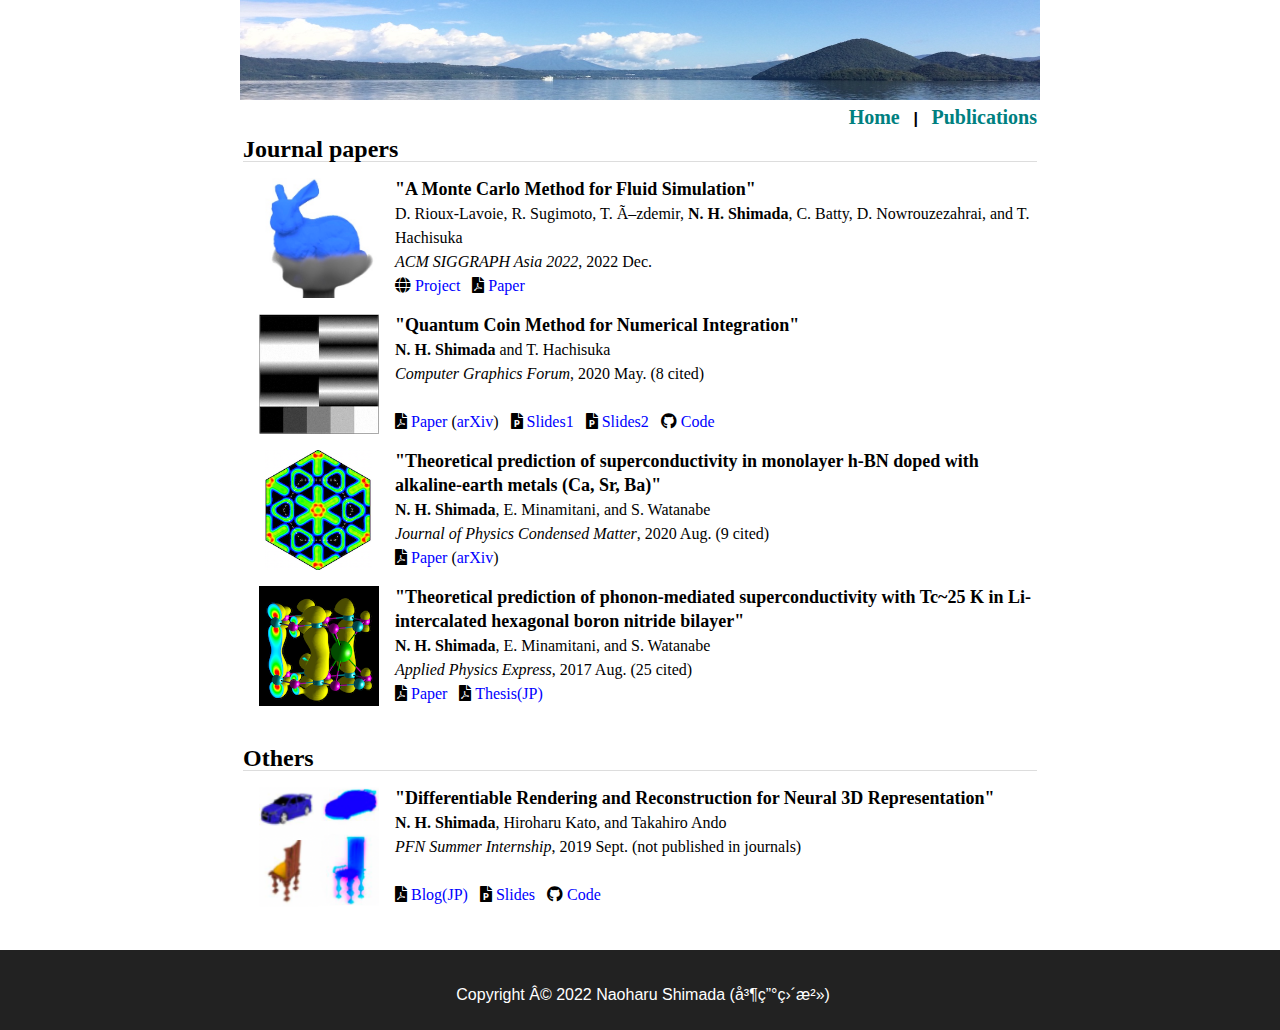
==== Publications.html @ 54b5c889 "Update Publications.html" ====
<!doctype html>
<html lang="en">
    <head>
        <meta name="viewport" content="width=840,charset=UTF-8">
        <meta meta name="description" content="I am a Ph.D. student of the Computer Graphics Lab. at University of Waterloo in Canada. My main research interests focus on developing progressive methods for CG." />
        <title>N.H.Shimada's HP - Publications</title>
            
        <link rel="stylesheet" href="style.css">
        <link rel="stylesheet" href="header_footer.css">
        <script type="js" src="javascript.js"></script>
<!--        <script src="./fontawesome-free-5.13.0/js/all.js"></script>-->
        <link rel="stylesheet" href="https://use.fontawesome.com/releases/v5.6.3/css/all.css">
    </head>

    <body>
        <div class="wrapper">
        <div align="center">
            <img src="img/top3.jpeg" width="800" height="100" alt="welcome">
        </div>
        
        <!--------------------------- header --------------------------->
        <header>
            <table width="800" border="0" align="center">
                <tr><td>
                    <td align="right">
                        <b>
                        <h_top>  <a href="index.html" style="color:teal;">Home</a> </h_top> &nbsp;
                        | &nbsp;
                        <h_top>  <a href="Publications.html" style="color:teal;">Publications</a> </h_top>
                        </b>
                    </td>
                </td></tr>
            </table>
        </header>
        <!------------------------------------------------------------->
        
        <!---------------------------- Main ---------------------------->
        <table width="800" border="0" align="center" bgcolor="white">
            <tr><td>
                
                <h1>Journal papers</h1>

                <dl2 class="pub-items">
                    <pdt> <img src="img/MCFluids-3.jpg" alt="Paper" width="120" height="120"> </pdt>
                    <pub_title> <b>"A Monte Carlo Method for Fluid Simulation" </b></pub_title> <br>
                    <pub_item> D. Rioux-Lavoie, R. Sugimoto, T. Özdemir, <b>N. H. Shimada</b>, C. Batty, D. Nowrouzezahrai, and T. Hachisuka <br>
                    <i>ACM SIGGRAPH Asia 2022</i>, 2022 Dec. <br>
                    <!-- <i class="fas fa-file-pdf"></i>
                    <a href="./Data/mcfluids.pdf" target="_blank" rel="noopener">Paper</a> &nbsp; -->
                    <i class="fas fa-globe"></i>
                    <a href="https://riouxld21.github.io/research/publication/2022-mcfluid/" target="_blank" rel="noopener">Project</a> &nbsp;
                    <i class="fas fa-file-pdf"></i>
                    <a href="https://riouxld21.github.io/research/publication/MCFluid.pdf" target="_blank" rel="noopener">Paper</a>
                </dl2> 
                
                <dl2 class="pub-items">
                    <pdt> <img src="img/QCoin 2.png" alt="Paper" width="120" height="120"> </pdt>
                    <pub_title> <b>"Quantum Coin Method for Numerical Integration" </b></pub_title> <br>
                    <pub_item> <b>N. H. Shimada</b> and T. Hachisuka <br>
                    <i>Computer Graphics Forum</i>, 2020 May. (8 cited)<br><br>
                    <i class="fas fa-file-pdf"></i> 
                    <a href="https://onlinelibrary.wiley.com/doi/abs/10.1111/cgf.14015" target="_blank" rel="noopener">Paper</a>
                    (<a href="https://arxiv.org/abs/1910.00263" target="_blank" rel="noopener">arXiv</a>) &nbsp;
                    <i class="fas fa-file-powerpoint"></i>
                    <a href="./Data/Slides.pdf" target="_blank" rel="noopener">Slides1</a> &nbsp;
                    <i class="fas fa-file-powerpoint"></i>
                    <a href="https://cs.uwaterloo.ca/~thachisu/qcoin_talk.pdf" target="_blank" rel="noopener">Slides2</a> &nbsp;
                    <i class="fab fa-github"></i>
                    <a href="https://github.com/N-H-Shimada/QCoin-CGF-2020" target="_blank" rel="noopener">Code</a> </pub_item>
                </dl2> 
                
                <dl2 class="pub-items">
                    <pdt> <img src="img/hBN2nd 2.png" alt="Paper" width="120" height="120"> </pdt>
                    <pub_title> <b>"Theoretical prediction of superconductivity in monolayer h-BN doped with alkaline-earth metals (Ca, Sr, Ba)" </b></pub_title> <br>
                    <pub_item> <b>N. H. Shimada</b>, E. Minamitani, and S. Watanabe<br>
                    <i>Journal of Physics Condensed Matter</i>, 2020 Aug. (9 cited)<br>
                    <i class="fas fa-file-pdf"></i>
                    <a href="https://iopscience.iop.org/article/10.1088/1361-648X/aba674" target="_blank" rel="noopener">Paper</a> (<a href="https://arxiv.org/abs/2004.04891" target="_blank" rel="noopener">arXiv</a>) </pub_item>
                </dl2>
                
                <dl2 class="pub-items">
                    <pdt> <img src="img/hBN1st 2.png" alt="Paper" width="120" height="120"> </pdt>
                    <pub_title> <b>"Theoretical prediction of phonon-mediated superconductivity with Tc~25 K in Li-intercalated hexagonal boron nitride bilayer" </b></pub_title> <br>
                    <pub_item> <b>N. H. Shimada</b>, E. Minamitani, and S. Watanabe<br>
                    <i>Applied Physics Express</i>, 2017 Aug. (25 cited)<br>
                    <i class="fas fa-file-pdf"></i>
                    <a href="https://iopscience.iop.org/article/10.7567/APEX.10.093101/meta" target="_blank" rel="noopener">Paper</a>
                    &nbsp;
                    <i class="fas fa-file-pdf"></i>
                    <a href="./Data/Thesis_undergrad.pdf" target="_blank" rel="noopener">Thesis(JP)</a>
                    </pub_item>
                </dl2>
                
                <br>
                
                <h1>Others</h1>
                
                <dl2 class="pub-items">
                    <pdt> <img src="img/DRS.png" alt="Paper" width="120" height="120"> </pdt>
                    <pub_title> <b>"Differentiable Rendering and Reconstruction for Neural 3D Representation" </b></pub_title> <br>
                    <pub_item> <b>N. H. Shimada</b>, Hiroharu Kato, and Takahiro Ando<br>
                        <i>PFN Summer Internship</i>, 2019 Sept. (not published in journals)<br><br>
                        <i class="fas fa-file-pdf"></i>
                        <a href="https://tech.preferred.jp/ja/blog/differentiable_ray_sampling/" target="_blank" rel="noopener">Blog(JP)</a> &nbsp;
                        <i class="fas fa-file-powerpoint"></i>
                        <a href="https://www.slideshare.net/pfi/differentiable-ray-sampling-for-neural-3d-representation" target="_blank" rel="noopener">Slides</a> &nbsp;
                        <i class="fab fa-github"></i>
                        <a href="https://github.com/pfnet-research/differentiable-ray-sampling" target="_blank" rel="noopener">Code</a> </pub_item>
                </dl2>
                
            </td></tr>
        </table>
        <!-------------------------------------------------------------->
        <br><br>
        <!--------------------------- footer --------------------------->
        <footer class="site-footer">
            <table width="800" border="0" align="center" bgcolor="#222">
            <tr><td>
                <br>
                <td align="center"> <font color="white"> Copyright © 2022 Naoharu Shimada (島田直治) </font> </td>
            </td></tr>
            </table>
        </footer>
    </div>
        <!-------------------------------------------------------------->
    </body>

</html>
---- style.css ----
td { font-size: 12pt; line-height: 150%}
td_EN {font-size: 12pt; line-height: 150%}

body {
    font-size: 8pt;
    margin: 0.0em 0 0 0; /*top,left,bottom,right*/
    font-family:"Helvetica";
    overflow-y: scroll;
    -webkit-text-size-adjust: 100%;
}

a {
    color: blue;
    text-decoration: none;
}

h1 {
    font-family:"Times New Roman";
    font-size: 24px;
    padding-bottom: 0px;
    padding-top: 0px;
    margin-block-start: 0em;
    border-bottom: 1px solid #ddd;
}

h2 {
    font-family:"Times New Roman";
    font-size: 12px;
    padding-bottom: 6px;
    padding-top: 0px;
}

h3 {
    position: relative; background-color: #f6f6f6;  border-radius: 6px;
    padding: .75em 1em .75em 1.5em;
    border: 1px solid #ccc;
}
h3::after {
    position: absolute;
    top: .5em;
    left: .5em;
    content: '';
    width: 6px;
    height: -webkit-calc(100% - 1em);
    height: calc(100% - 1em);
    background-color: #3498db;
    border-radius: 4px;
}

dl {
    display: block;
    -webkit-margin-before: 0em;
    -webkit-margin-after: 1em;
    -webkit-margin-start: 0px;
    -webkit-margin-end: 0px;
}

dl2 {
    display: block;
    -webkit-margin-before: 0em;
    -webkit-margin-after: 1em;
    -webkit-margin-start: 0px;
    -webkit-margin-end: 0px;
}

h_top {
    font-family:"Times New Roman";
    font-size: 20px;
    padding-bottom: 6px;
    padding-top: 4px;
}

.img_circle{
    border-radius: 50%;
}
.img_header{
    width: 18px;
    height: 18px;
}

/* --------------------------------------------------------------------------
    Top
 -------------------------------------------------------------------------- */
.Top > img {
    float: left;
    margin: 0 0 0 0;
}

/* --------------------------------------------------------------------------
	Profile
 -------------------------------------------------------------------------- */
.profile > dt {
    float: left;
    margin: 0 1em 0 0;
}
.profile > description {
    margin: 0 0 0 0;
    font-family:"Helvetica";
    font-size: 16px;
    padding-bottom: 6px;
    padding-top: 0px;
}
.profile > icons {
    margin: 2 2 2 2;
    padding-bottom: 6px;
    padding-top: 6px;
}

/* --------------------------------------------------------------------------
    Latest News
 -------------------------------------------------------------------------- */
.News > dt {
    font-family:"Areal";
    font-size: 18px;
    float: left;
    margin: 0 0em 0 2.5em;
}
.News > dd {
    font-family:"Helvetica";
    margin: 0 0 0 9.5em;
}


/* --------------------------------------------------------------------------
	CV
 -------------------------------------------------------------------------- */
.cv-items > dt {
    font-family:"Areal";
/*    font-style:italic;*/
    font-size: 18px;
    float: left;
    margin: 0 0 0 1em;
}

.cv-items > dd {
    font-family:"Hiragino Kaku Gothic ProN";
    margin: 0 0 1ex 12.5em;
}

/* --------------------------------------------------------------------------
	publications
 -------------------------------------------------------------------------- */

.pub-items > pdt {
    float: left;
    margin: 0.0em 1em 0em 1em; /* 3番目が高さ下方向のmargin、大きくすると下に影響が */
}
.pub-items > pub_title {
    font-family:"Times New Roman";
    font-size: 18px;
    margin: 2pt 12px 12px 0;
    line-height: 100%;
}
.pub-items > pub_item {
    font-family:"Times New Roman";
    font-size: 16px;
    line-height: 100%;
    margin: 10 0 20 0;
}
.pub-items > journal {
    font-family:"Times New Roman";
    font-size: 12px;
    width: 580px;
    background-color: #f9f6f6;
    padding: 6 10;
    margin: 10 0 0 0;
    float: left;
}
.pub-items > profile {
    font-family:"Helvetica";
    font-size: 16px;
    line-height: 100%;
    margin: 10 0 20 0;
}

/* --------------------------------------------------------------------------
footer
 -------------------------------------------------------------------------- */
.wrapper{
    min-height: 100vh;
    position: relative;
    padding-bottom: 80px;/*←footerの高さ*/
    box-sizing: border-box;/*←全て含めてmin-height:100vhに*/
}
footer{
    
    position:absolute;
    bottom:0;
}
---- header_footer.css ----
footer {
    width: 100%;
    height: 20px;
    text-align: center;
    padding: 10px 0;
    background-color: #222;
}
.footer-text {
    color: #fff;
}
.site-footer {
    background-color: #222;
    padding: 30px 0;
}
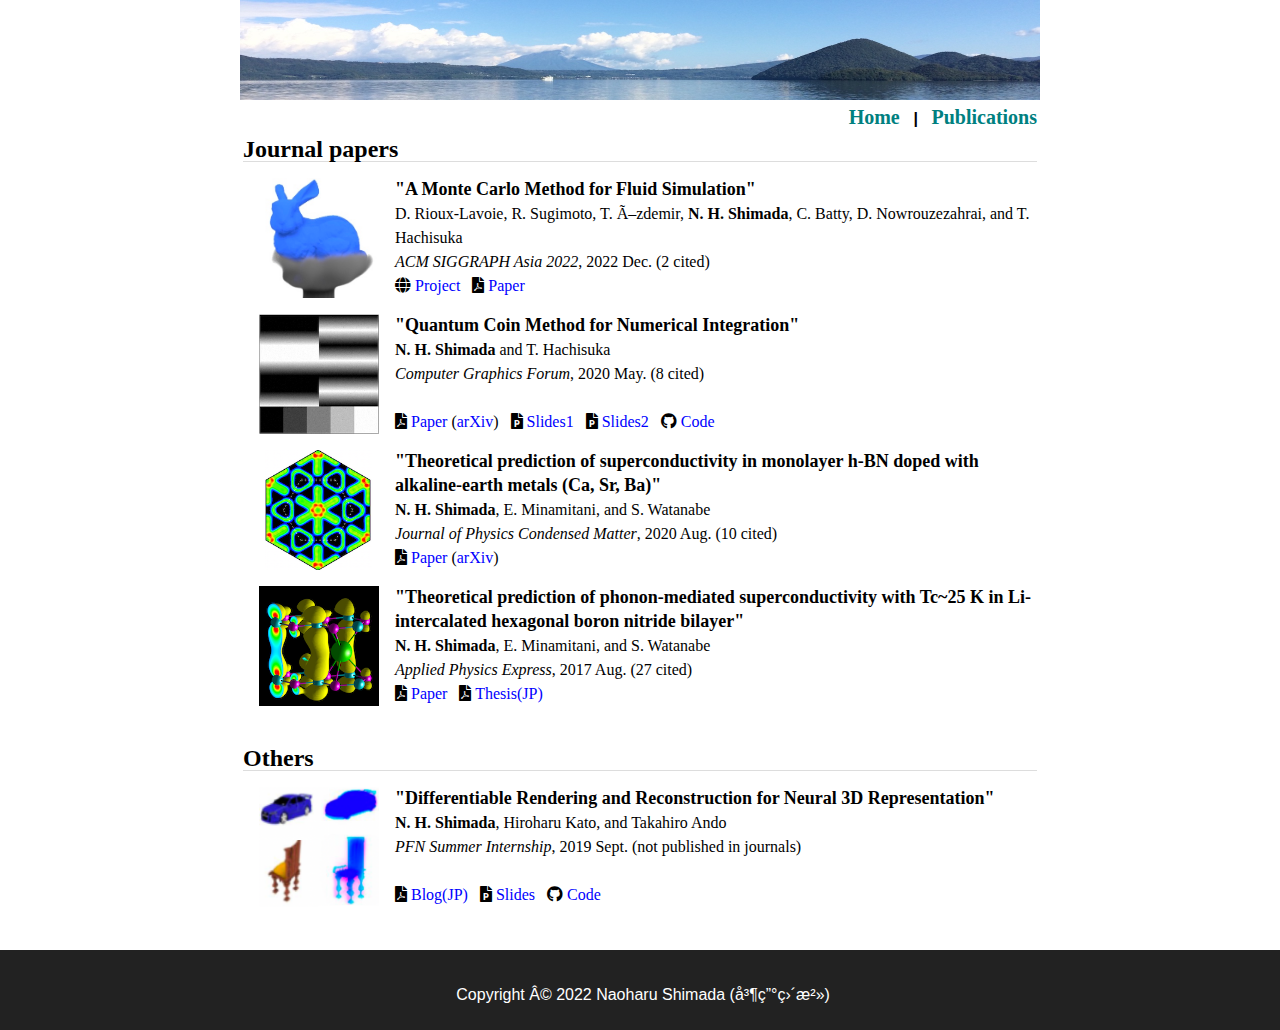
==== commit 71e6fa8a: "Update Publications.html" ====
--- a/Publications.html
+++ b/Publications.html
@@ -45,7 +45,7 @@
                     <pdt> <img src="img/MCFluids-3.jpg" alt="Paper" width="120" height="120"> </pdt>
                     <pub_title> <b>"A Monte Carlo Method for Fluid Simulation" </b></pub_title> <br>
                     <pub_item> D. Rioux-Lavoie, R. Sugimoto, T. Özdemir, <b>N. H. Shimada</b>, C. Batty, D. Nowrouzezahrai, and T. Hachisuka <br>
-                    <i>ACM SIGGRAPH Asia 2022</i>, 2022 Dec. <br>
+                    <i>ACM SIGGRAPH Asia 2022</i>, 2022 Dec. (2 cited)<br>
                     <!-- <i class="fas fa-file-pdf"></i>
                     <a href="./Data/mcfluids.pdf" target="_blank" rel="noopener">Paper</a> &nbsp; -->
                     <i class="fas fa-globe"></i>
@@ -74,7 +74,7 @@
                     <pdt> <img src="img/hBN2nd 2.png" alt="Paper" width="120" height="120"> </pdt>
                     <pub_title> <b>"Theoretical prediction of superconductivity in monolayer h-BN doped with alkaline-earth metals (Ca, Sr, Ba)" </b></pub_title> <br>
                     <pub_item> <b>N. H. Shimada</b>, E. Minamitani, and S. Watanabe<br>
-                    <i>Journal of Physics Condensed Matter</i>, 2020 Aug. (9 cited)<br>
+                    <i>Journal of Physics Condensed Matter</i>, 2020 Aug. (10 cited)<br>
                     <i class="fas fa-file-pdf"></i>
                     <a href="https://iopscience.iop.org/article/10.1088/1361-648X/aba674" target="_blank" rel="noopener">Paper</a> (<a href="https://arxiv.org/abs/2004.04891" target="_blank" rel="noopener">arXiv</a>) </pub_item>
                 </dl2>
@@ -83,7 +83,7 @@
                     <pdt> <img src="img/hBN1st 2.png" alt="Paper" width="120" height="120"> </pdt>
                     <pub_title> <b>"Theoretical prediction of phonon-mediated superconductivity with Tc~25 K in Li-intercalated hexagonal boron nitride bilayer" </b></pub_title> <br>
                     <pub_item> <b>N. H. Shimada</b>, E. Minamitani, and S. Watanabe<br>
-                    <i>Applied Physics Express</i>, 2017 Aug. (25 cited)<br>
+                    <i>Applied Physics Express</i>, 2017 Aug. (27 cited)<br>
                     <i class="fas fa-file-pdf"></i>
                     <a href="https://iopscience.iop.org/article/10.7567/APEX.10.093101/meta" target="_blank" rel="noopener">Paper</a>
                     &nbsp;
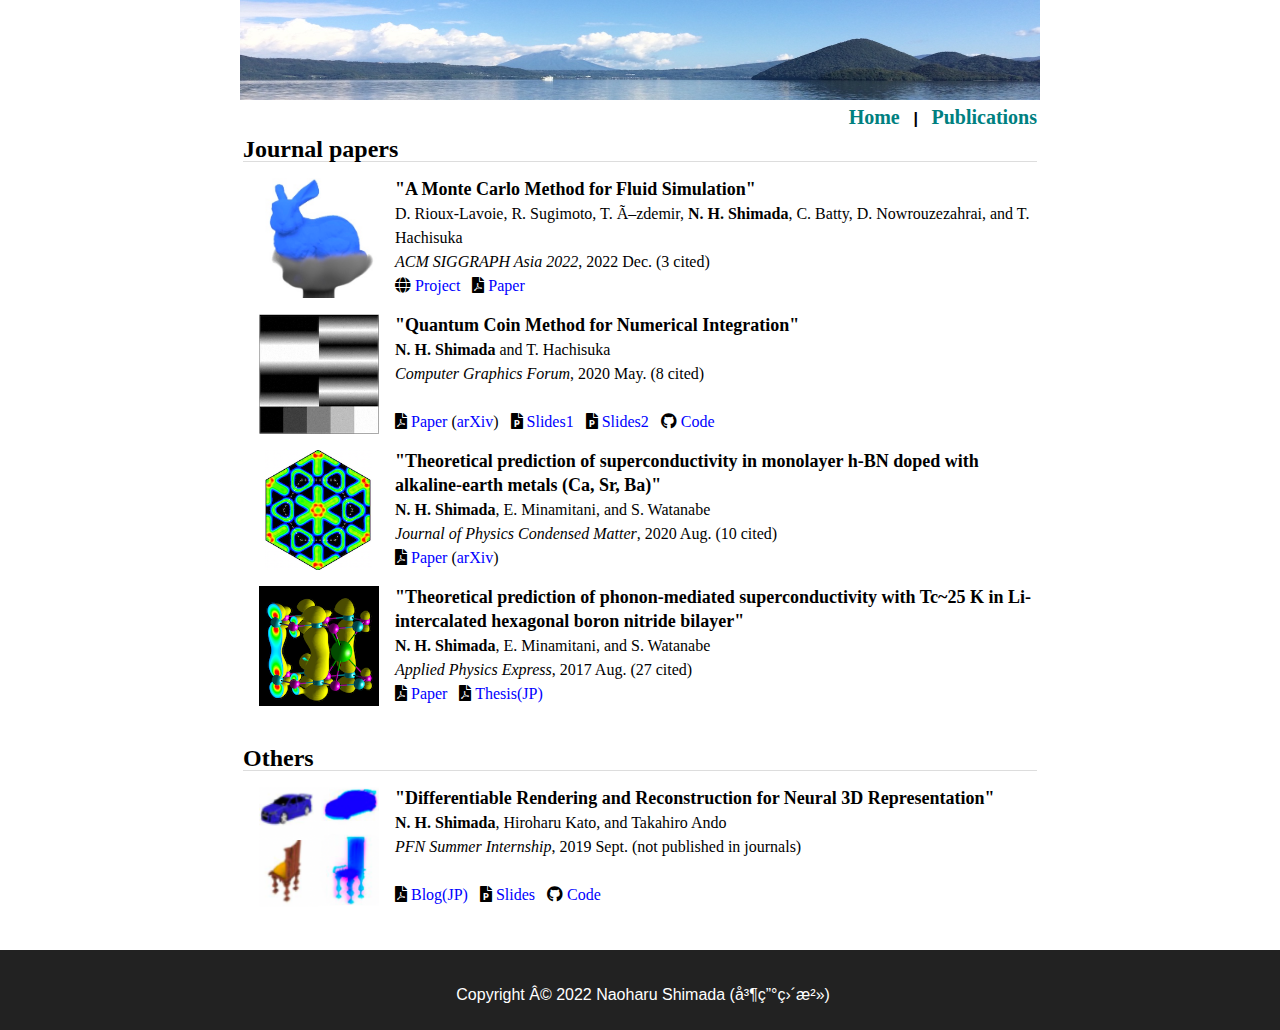
==== commit c10b7714: "Update Publications.html" ====
--- a/Publications.html
+++ b/Publications.html
@@ -45,7 +45,7 @@
                     <pdt> <img src="img/MCFluids-3.jpg" alt="Paper" width="120" height="120"> </pdt>
                     <pub_title> <b>"A Monte Carlo Method for Fluid Simulation" </b></pub_title> <br>
                     <pub_item> D. Rioux-Lavoie, R. Sugimoto, T. Özdemir, <b>N. H. Shimada</b>, C. Batty, D. Nowrouzezahrai, and T. Hachisuka <br>
-                    <i>ACM SIGGRAPH Asia 2022</i>, 2022 Dec. (2 cited)<br>
+                    <i>ACM SIGGRAPH Asia 2022</i>, 2022 Dec. (3 cited)<br>
                     <!-- <i class="fas fa-file-pdf"></i>
                     <a href="./Data/mcfluids.pdf" target="_blank" rel="noopener">Paper</a> &nbsp; -->
                     <i class="fas fa-globe"></i>
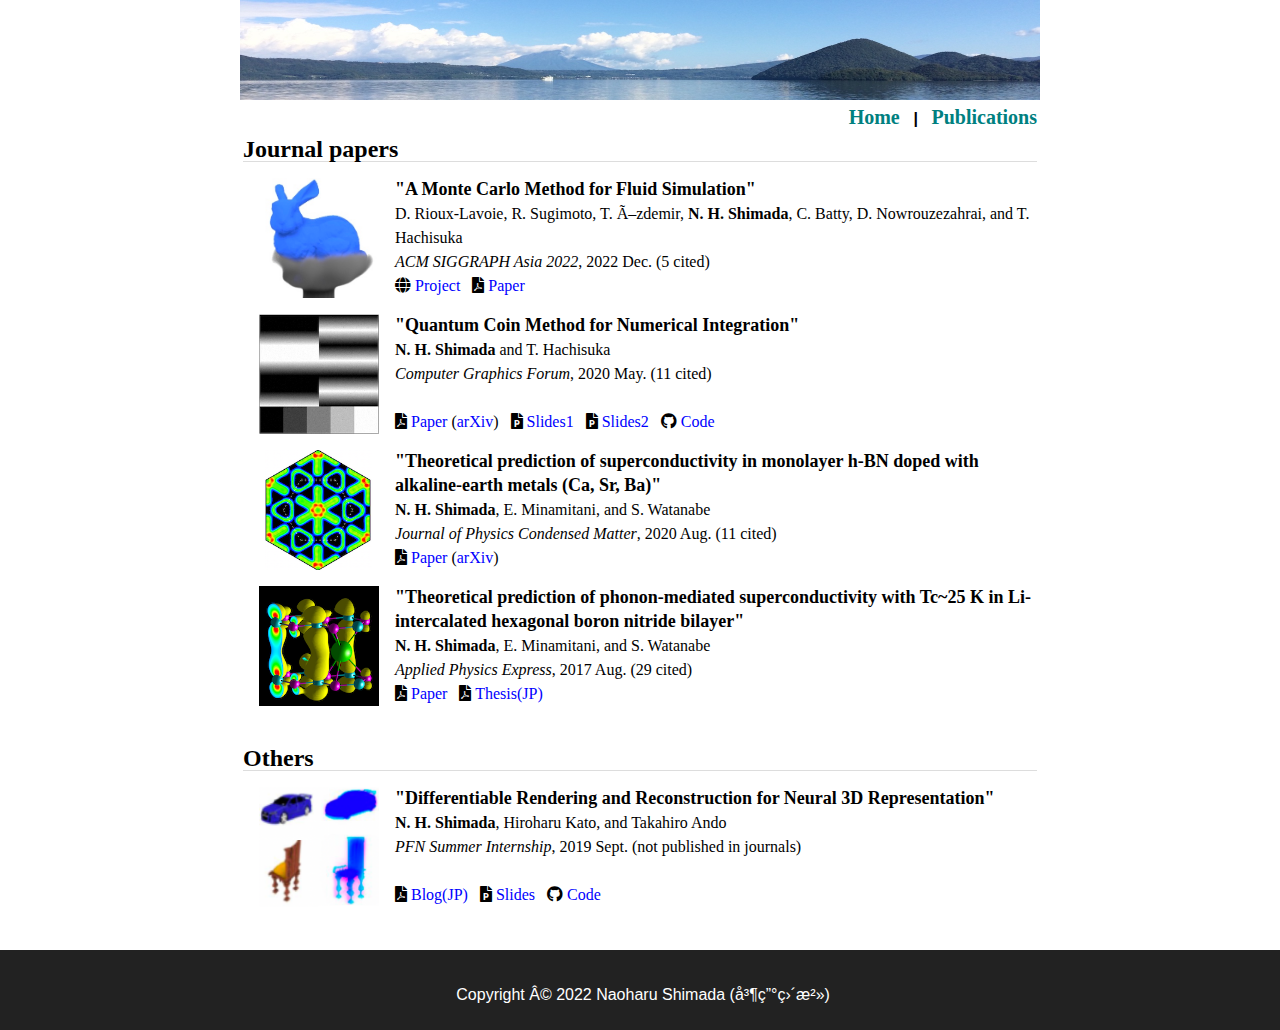
==== commit c9c42bef: "Update Publications.html" ====
--- a/Publications.html
+++ b/Publications.html
@@ -45,7 +45,7 @@
                     <pdt> <img src="img/MCFluids-3.jpg" alt="Paper" width="120" height="120"> </pdt>
                     <pub_title> <b>"A Monte Carlo Method for Fluid Simulation" </b></pub_title> <br>
                     <pub_item> D. Rioux-Lavoie, R. Sugimoto, T. Özdemir, <b>N. H. Shimada</b>, C. Batty, D. Nowrouzezahrai, and T. Hachisuka <br>
-                    <i>ACM SIGGRAPH Asia 2022</i>, 2022 Dec. (3 cited)<br>
+                    <i>ACM SIGGRAPH Asia 2022</i>, 2022 Dec. (5 cited)<br>
                     <!-- <i class="fas fa-file-pdf"></i>
                     <a href="./Data/mcfluids.pdf" target="_blank" rel="noopener">Paper</a> &nbsp; -->
                     <i class="fas fa-globe"></i>
@@ -58,7 +58,7 @@
                     <pdt> <img src="img/QCoin 2.png" alt="Paper" width="120" height="120"> </pdt>
                     <pub_title> <b>"Quantum Coin Method for Numerical Integration" </b></pub_title> <br>
                     <pub_item> <b>N. H. Shimada</b> and T. Hachisuka <br>
-                    <i>Computer Graphics Forum</i>, 2020 May. (8 cited)<br><br>
+                    <i>Computer Graphics Forum</i>, 2020 May. (11 cited)<br><br>
                     <i class="fas fa-file-pdf"></i> 
                     <a href="https://onlinelibrary.wiley.com/doi/abs/10.1111/cgf.14015" target="_blank" rel="noopener">Paper</a>
                     (<a href="https://arxiv.org/abs/1910.00263" target="_blank" rel="noopener">arXiv</a>) &nbsp;
@@ -74,7 +74,7 @@
                     <pdt> <img src="img/hBN2nd 2.png" alt="Paper" width="120" height="120"> </pdt>
                     <pub_title> <b>"Theoretical prediction of superconductivity in monolayer h-BN doped with alkaline-earth metals (Ca, Sr, Ba)" </b></pub_title> <br>
                     <pub_item> <b>N. H. Shimada</b>, E. Minamitani, and S. Watanabe<br>
-                    <i>Journal of Physics Condensed Matter</i>, 2020 Aug. (10 cited)<br>
+                    <i>Journal of Physics Condensed Matter</i>, 2020 Aug. (11 cited)<br>
                     <i class="fas fa-file-pdf"></i>
                     <a href="https://iopscience.iop.org/article/10.1088/1361-648X/aba674" target="_blank" rel="noopener">Paper</a> (<a href="https://arxiv.org/abs/2004.04891" target="_blank" rel="noopener">arXiv</a>) </pub_item>
                 </dl2>
@@ -83,7 +83,7 @@
                     <pdt> <img src="img/hBN1st 2.png" alt="Paper" width="120" height="120"> </pdt>
                     <pub_title> <b>"Theoretical prediction of phonon-mediated superconductivity with Tc~25 K in Li-intercalated hexagonal boron nitride bilayer" </b></pub_title> <br>
                     <pub_item> <b>N. H. Shimada</b>, E. Minamitani, and S. Watanabe<br>
-                    <i>Applied Physics Express</i>, 2017 Aug. (27 cited)<br>
+                    <i>Applied Physics Express</i>, 2017 Aug. (29 cited)<br>
                     <i class="fas fa-file-pdf"></i>
                     <a href="https://iopscience.iop.org/article/10.7567/APEX.10.093101/meta" target="_blank" rel="noopener">Paper</a>
                     &nbsp;
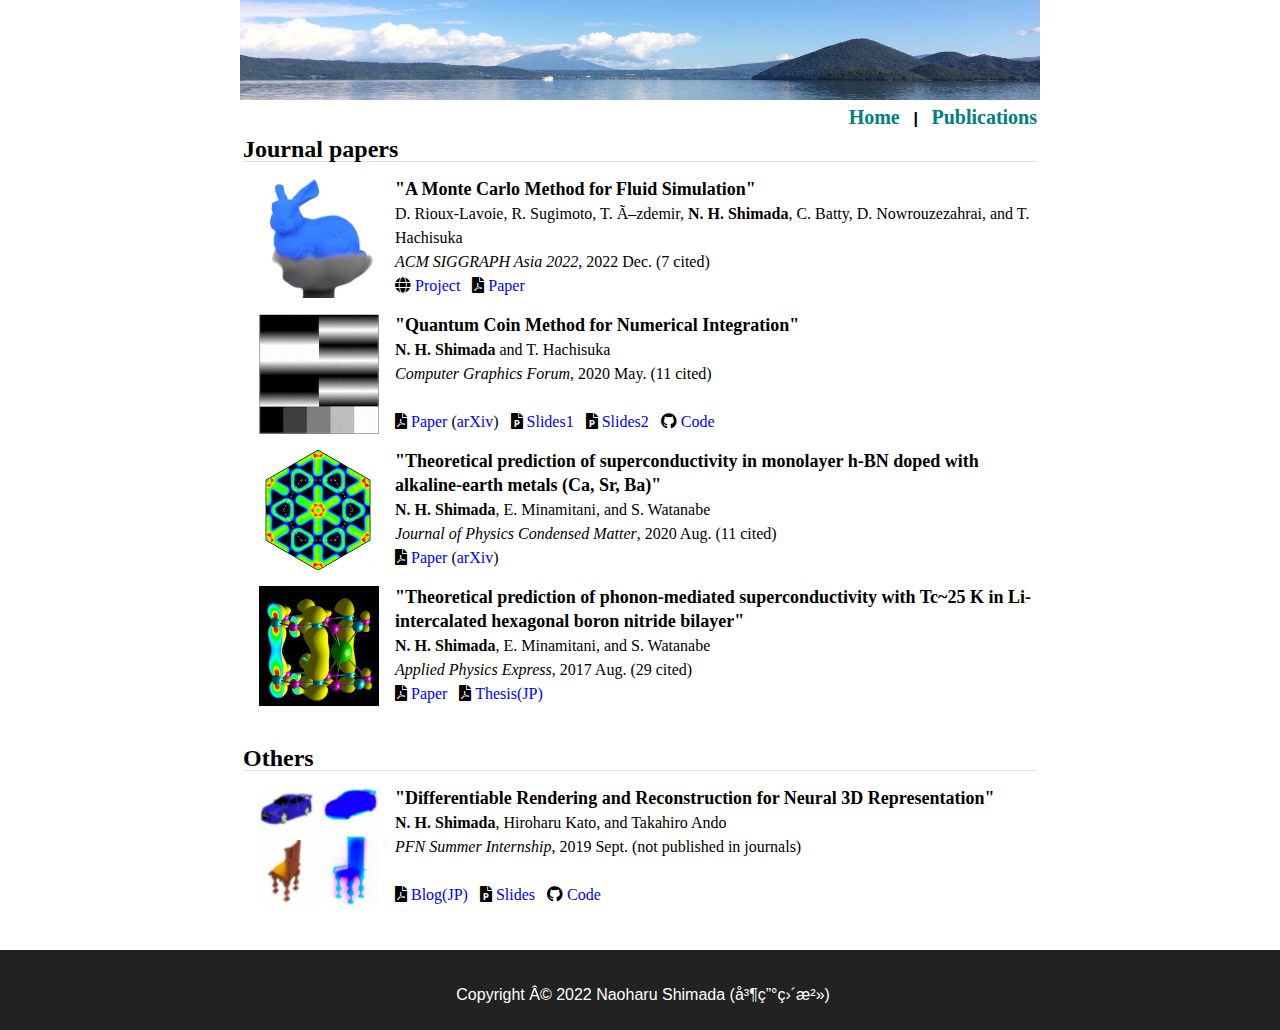
==== commit 71a5f0a3: "Update Publications.html" ====
--- a/Publications.html
+++ b/Publications.html
@@ -45,7 +45,7 @@
                     <pdt> <img src="img/MCFluids-3.jpg" alt="Paper" width="120" height="120"> </pdt>
                     <pub_title> <b>"A Monte Carlo Method for Fluid Simulation" </b></pub_title> <br>
                     <pub_item> D. Rioux-Lavoie, R. Sugimoto, T. Özdemir, <b>N. H. Shimada</b>, C. Batty, D. Nowrouzezahrai, and T. Hachisuka <br>
-                    <i>ACM SIGGRAPH Asia 2022</i>, 2022 Dec. (5 cited)<br>
+                    <i>ACM SIGGRAPH Asia 2022</i>, 2022 Dec. (7 cited)<br>
                     <!-- <i class="fas fa-file-pdf"></i>
                     <a href="./Data/mcfluids.pdf" target="_blank" rel="noopener">Paper</a> &nbsp; -->
                     <i class="fas fa-globe"></i>
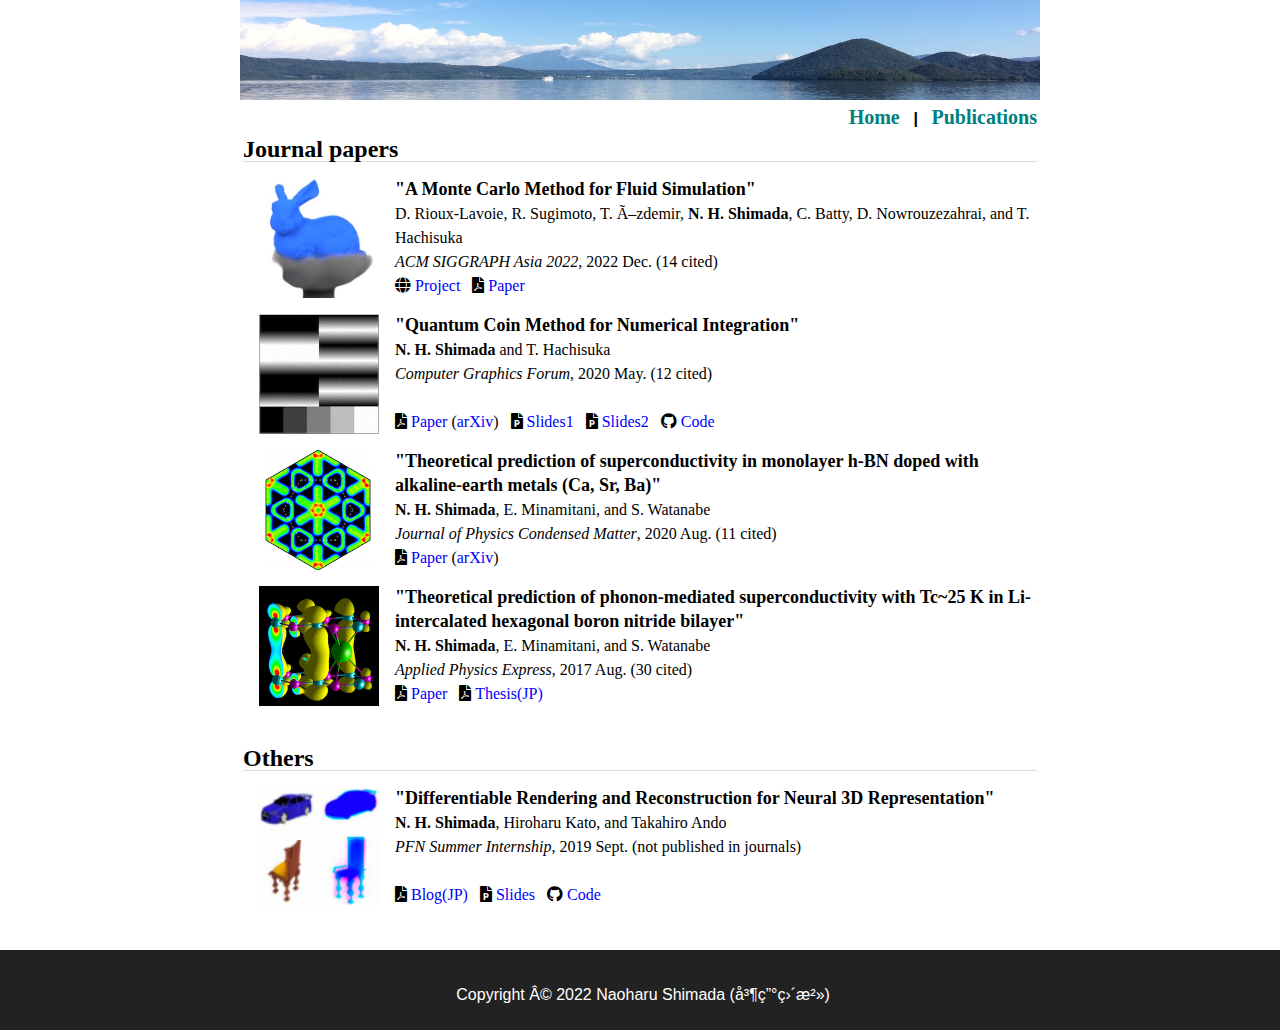
==== commit 8b0ee4c5: "Update Publications.html" ====
--- a/Publications.html
+++ b/Publications.html
@@ -45,7 +45,7 @@
                     <pdt> <img src="img/MCFluids-3.jpg" alt="Paper" width="120" height="120"> </pdt>
                     <pub_title> <b>"A Monte Carlo Method for Fluid Simulation" </b></pub_title> <br>
                     <pub_item> D. Rioux-Lavoie, R. Sugimoto, T. Özdemir, <b>N. H. Shimada</b>, C. Batty, D. Nowrouzezahrai, and T. Hachisuka <br>
-                    <i>ACM SIGGRAPH Asia 2022</i>, 2022 Dec. (7 cited)<br>
+                    <i>ACM SIGGRAPH Asia 2022</i>, 2022 Dec. (14 cited)<br>
                     <!-- <i class="fas fa-file-pdf"></i>
                     <a href="./Data/mcfluids.pdf" target="_blank" rel="noopener">Paper</a> &nbsp; -->
                     <i class="fas fa-globe"></i>
@@ -58,7 +58,7 @@
                     <pdt> <img src="img/QCoin 2.png" alt="Paper" width="120" height="120"> </pdt>
                     <pub_title> <b>"Quantum Coin Method for Numerical Integration" </b></pub_title> <br>
                     <pub_item> <b>N. H. Shimada</b> and T. Hachisuka <br>
-                    <i>Computer Graphics Forum</i>, 2020 May. (11 cited)<br><br>
+                    <i>Computer Graphics Forum</i>, 2020 May. (12 cited)<br><br>
                     <i class="fas fa-file-pdf"></i> 
                     <a href="https://onlinelibrary.wiley.com/doi/abs/10.1111/cgf.14015" target="_blank" rel="noopener">Paper</a>
                     (<a href="https://arxiv.org/abs/1910.00263" target="_blank" rel="noopener">arXiv</a>) &nbsp;
@@ -83,7 +83,7 @@
                     <pdt> <img src="img/hBN1st 2.png" alt="Paper" width="120" height="120"> </pdt>
                     <pub_title> <b>"Theoretical prediction of phonon-mediated superconductivity with Tc~25 K in Li-intercalated hexagonal boron nitride bilayer" </b></pub_title> <br>
                     <pub_item> <b>N. H. Shimada</b>, E. Minamitani, and S. Watanabe<br>
-                    <i>Applied Physics Express</i>, 2017 Aug. (29 cited)<br>
+                    <i>Applied Physics Express</i>, 2017 Aug. (30 cited)<br>
                     <i class="fas fa-file-pdf"></i>
                     <a href="https://iopscience.iop.org/article/10.7567/APEX.10.093101/meta" target="_blank" rel="noopener">Paper</a>
                     &nbsp;
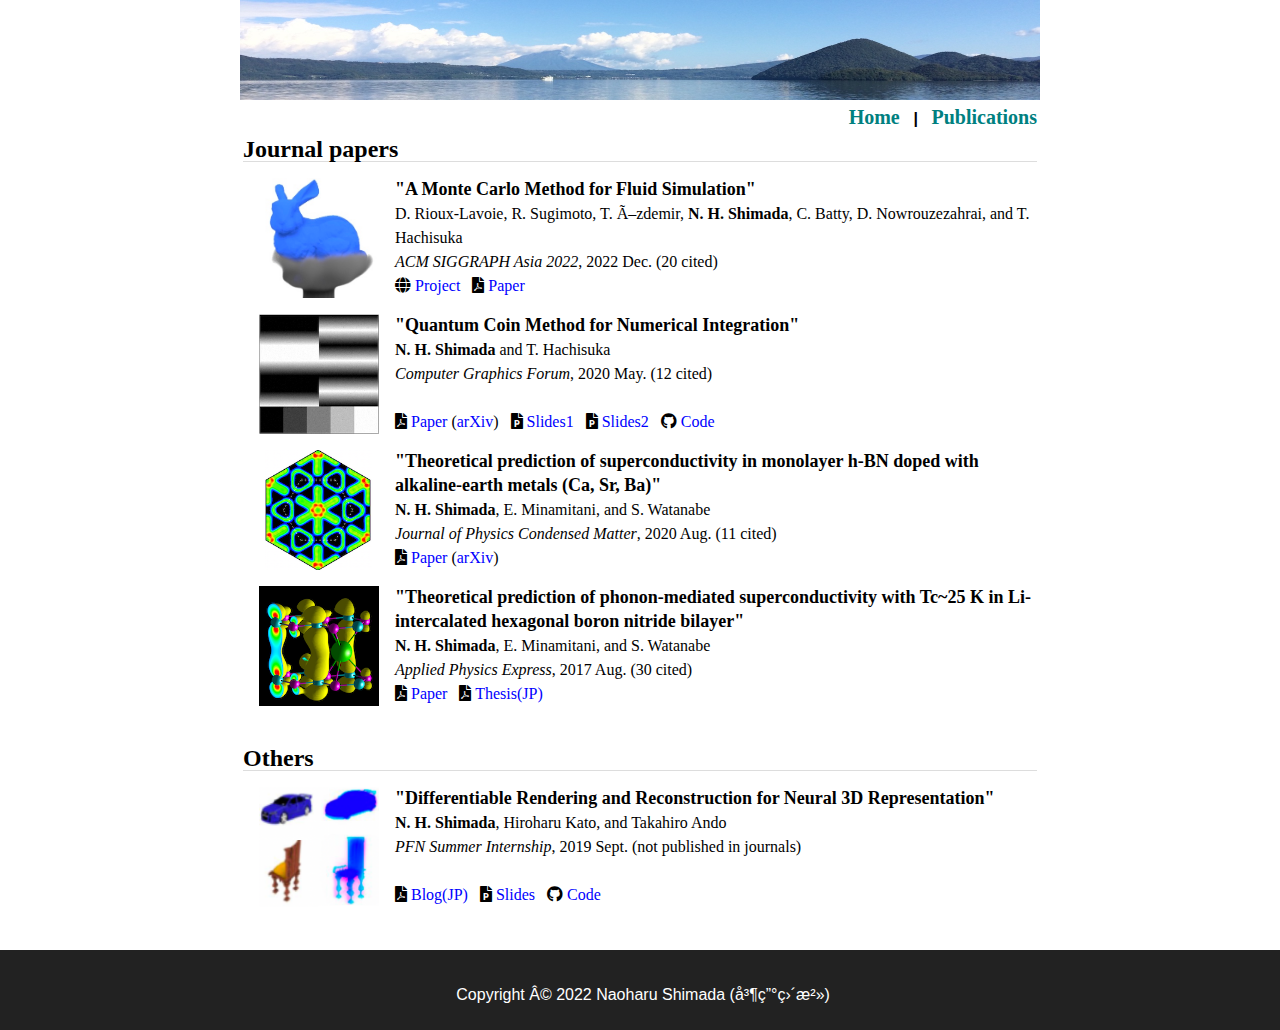
==== commit cb722e23: "Update Publications.html" ====
--- a/Publications.html
+++ b/Publications.html
@@ -45,7 +45,7 @@
                     <pdt> <img src="img/MCFluids-3.jpg" alt="Paper" width="120" height="120"> </pdt>
                     <pub_title> <b>"A Monte Carlo Method for Fluid Simulation" </b></pub_title> <br>
                     <pub_item> D. Rioux-Lavoie, R. Sugimoto, T. Özdemir, <b>N. H. Shimada</b>, C. Batty, D. Nowrouzezahrai, and T. Hachisuka <br>
-                    <i>ACM SIGGRAPH Asia 2022</i>, 2022 Dec. (14 cited)<br>
+                    <i>ACM SIGGRAPH Asia 2022</i>, 2022 Dec. (20 cited)<br>
                     <!-- <i class="fas fa-file-pdf"></i>
                     <a href="./Data/mcfluids.pdf" target="_blank" rel="noopener">Paper</a> &nbsp; -->
                     <i class="fas fa-globe"></i>
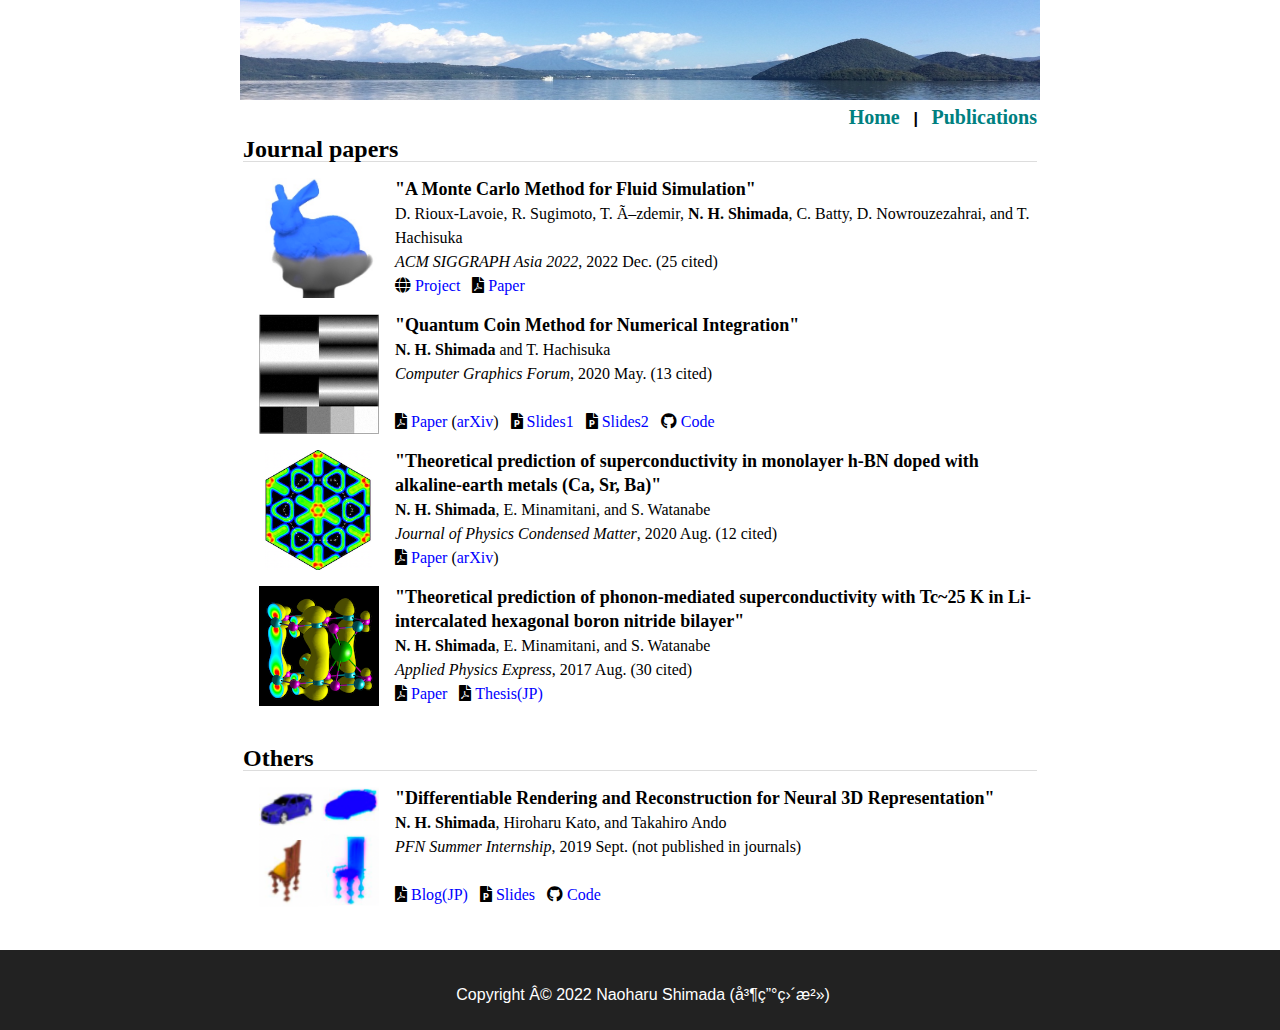
==== commit 87d443ac: "Update Publications.html" ====
--- a/Publications.html
+++ b/Publications.html
@@ -45,7 +45,7 @@
                     <pdt> <img src="img/MCFluids-3.jpg" alt="Paper" width="120" height="120"> </pdt>
                     <pub_title> <b>"A Monte Carlo Method for Fluid Simulation" </b></pub_title> <br>
                     <pub_item> D. Rioux-Lavoie, R. Sugimoto, T. Özdemir, <b>N. H. Shimada</b>, C. Batty, D. Nowrouzezahrai, and T. Hachisuka <br>
-                    <i>ACM SIGGRAPH Asia 2022</i>, 2022 Dec. (20 cited)<br>
+                    <i>ACM SIGGRAPH Asia 2022</i>, 2022 Dec. (25 cited)<br>
                     <!-- <i class="fas fa-file-pdf"></i>
                     <a href="./Data/mcfluids.pdf" target="_blank" rel="noopener">Paper</a> &nbsp; -->
                     <i class="fas fa-globe"></i>
@@ -58,7 +58,7 @@
                     <pdt> <img src="img/QCoin 2.png" alt="Paper" width="120" height="120"> </pdt>
                     <pub_title> <b>"Quantum Coin Method for Numerical Integration" </b></pub_title> <br>
                     <pub_item> <b>N. H. Shimada</b> and T. Hachisuka <br>
-                    <i>Computer Graphics Forum</i>, 2020 May. (12 cited)<br><br>
+                    <i>Computer Graphics Forum</i>, 2020 May. (13 cited)<br><br>
                     <i class="fas fa-file-pdf"></i> 
                     <a href="https://onlinelibrary.wiley.com/doi/abs/10.1111/cgf.14015" target="_blank" rel="noopener">Paper</a>
                     (<a href="https://arxiv.org/abs/1910.00263" target="_blank" rel="noopener">arXiv</a>) &nbsp;
@@ -74,7 +74,7 @@
                     <pdt> <img src="img/hBN2nd 2.png" alt="Paper" width="120" height="120"> </pdt>
                     <pub_title> <b>"Theoretical prediction of superconductivity in monolayer h-BN doped with alkaline-earth metals (Ca, Sr, Ba)" </b></pub_title> <br>
                     <pub_item> <b>N. H. Shimada</b>, E. Minamitani, and S. Watanabe<br>
-                    <i>Journal of Physics Condensed Matter</i>, 2020 Aug. (11 cited)<br>
+                    <i>Journal of Physics Condensed Matter</i>, 2020 Aug. (12 cited)<br>
                     <i class="fas fa-file-pdf"></i>
                     <a href="https://iopscience.iop.org/article/10.1088/1361-648X/aba674" target="_blank" rel="noopener">Paper</a> (<a href="https://arxiv.org/abs/2004.04891" target="_blank" rel="noopener">arXiv</a>) </pub_item>
                 </dl2>
